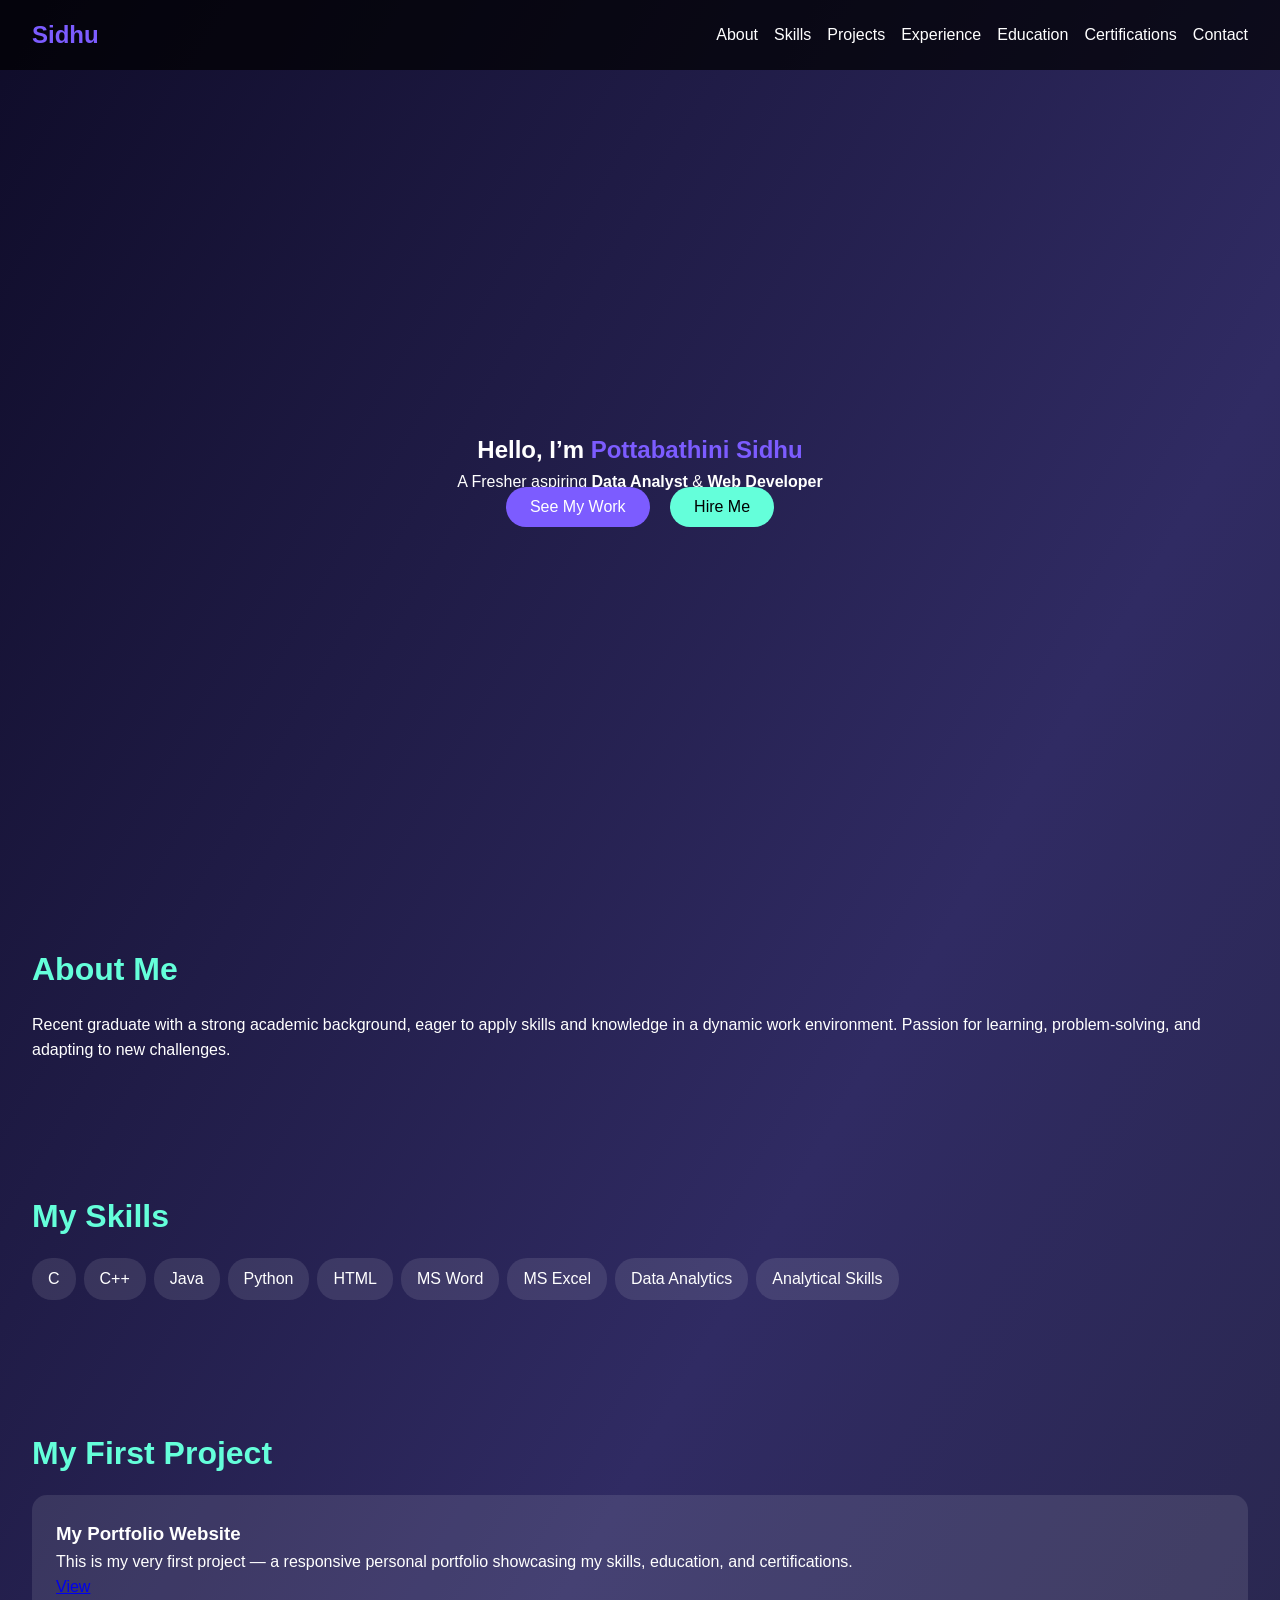
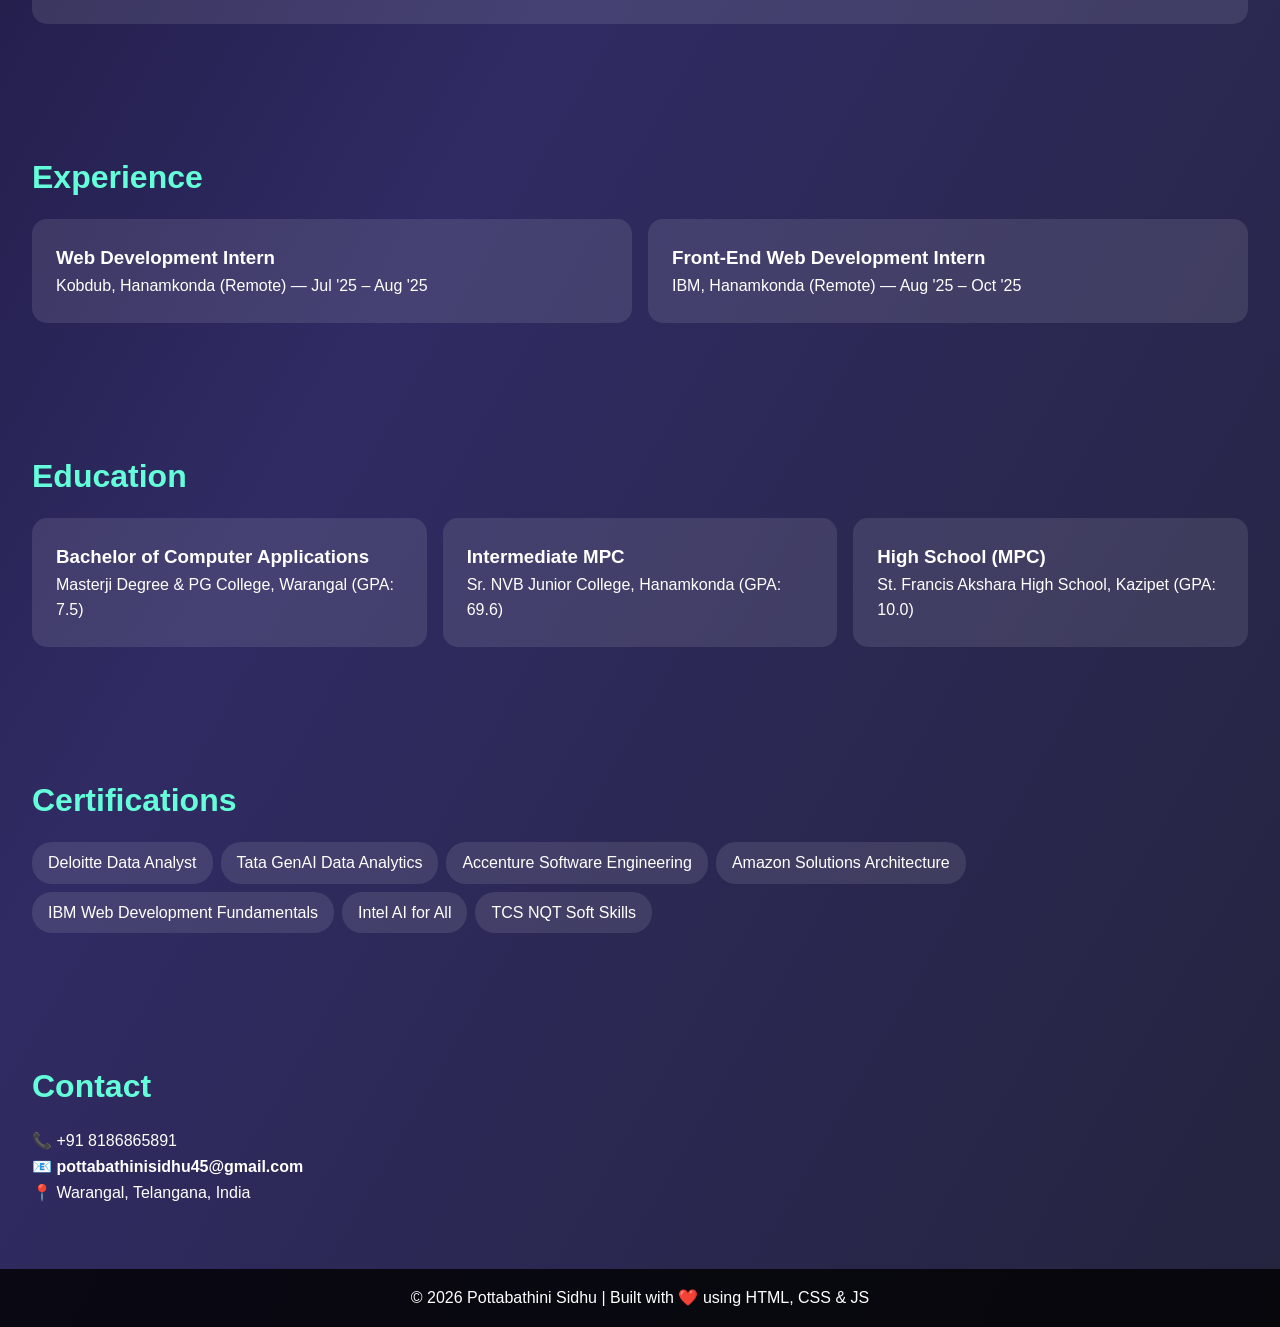
==== index.html @ 478edde8 "Add files via upload" ====
<!DOCTYPE html>
<html lang="en">
<head>
  <meta charset="UTF-8" />
  <meta name="viewport" content="width=device-width, initial-scale=1.0" />
  <title>Pottabathini Sidhu | Portfolio</title>
  <link rel="stylesheet" href="styles.css" />
</head>
<body>
  <!-- Navbar -->
  <nav class="navbar">
    <div class="logo">Sidhu</div>
    <button id="menuToggle">☰</button>
    <ul class="nav-links">
      <li><a href="#about">About</a></li>
      <li><a href="#skills">Skills</a></li>
      <li><a href="#projects">Projects</a></li>
      <li><a href="#experience">Experience</a></li>
      <li><a href="#education">Education</a></li>
      <li><a href="#certifications">Certifications</a></li>
      <li><a href="#contact">Contact</a></li>
    </ul>
  </nav>

  <!-- Hero -->
  <section class="hero reveal">
    <h1>Hello, I’m <span>Pottabathini Sidhu</span></h1>
    <p>A Fresher aspiring <b>Data Analyst</b> & <b>Web Developer</b></p>
    <div class="buttons">
      <a href="#projects" class="btn">See My Work</a>
      <a href="#contact" class="btn secondary">Hire Me</a>
    </div>
  </section>

  <!-- About -->
  <section id="about" class="reveal">
    <h2>About Me</h2>
    <p>
      Recent graduate with a strong academic background, eager to apply skills
      and knowledge in a dynamic work environment. Passion for learning,
      problem-solving, and adapting to new challenges.
    </p>
  </section>

  <!-- Skills -->
  <section id="skills" class="reveal">
    <h2>My Skills</h2>
    <ul class="skills-list" id="skillsList"></ul>
  </section>

  <!-- Projects -->
  <section id="projects" class="reveal">
    <h2>My First Project</h2>
    <div class="projects-grid" id="projectsGrid"></div>
  </section>

  <!-- Experience -->
  <section id="experience" class="reveal">
    <h2>Experience</h2>
    <div class="projects-grid">
      <div class="project-card">
        <h3>Web Development Intern</h3>
        <p>Kobdub, Hanamkonda (Remote) — Jul '25 – Aug '25</p>
      </div>
      <div class="project-card">
        <h3>Front-End Web Development Intern</h3>
        <p>IBM, Hanamkonda (Remote) — Aug '25 – Oct '25</p>
      </div>
    </div>
  </section>

  <!-- Education -->
  <section id="education" class="reveal">
    <h2>Education</h2>
    <div class="projects-grid">
      <div class="project-card">
        <h3>Bachelor of Computer Applications</h3>
        <p>Masterji Degree & PG College, Warangal (GPA: 7.5)</p>
      </div>
      <div class="project-card">
        <h3>Intermediate MPC</h3>
        <p>Sr. NVB Junior College, Hanamkonda (GPA: 69.6)</p>
      </div>
      <div class="project-card">
        <h3>High School (MPC)</h3>
        <p>St. Francis Akshara High School, Kazipet (GPA: 10.0)</p>
      </div>
    </div>
  </section>

  <!-- Certifications -->
  <section id="certifications" class="reveal">
    <h2>Certifications</h2>
    <ul class="skills-list" id="certList"></ul>
  </section>

  <!-- Contact -->
  <section id="contact" class="reveal">
    <h2>Contact</h2>
    <p>
      📞 +91 8186865891 <br>
      📧 <b>pottabathinisidhu45@gmail.com</b> <br>
      📍 Warangal, Telangana, India
    </p>
  </section>

  <footer>
    <p>© <span id="year"></span> Pottabathini Sidhu | Built with ❤️ using HTML, CSS & JS</p>
  </footer>

  <script src="script.js"></script>
</body>
</html>
---- styles.css ----
/* === Base Styles === */
* {
  margin: 0;
  padding: 0;
  box-sizing: border-box;
}

body {
  font-family: 'Poppins', sans-serif;
  background: #0f0c29;
  background: linear-gradient(120deg, #0f0c29, #302b63, #24243e);
  color: #fff;
  line-height: 1.6;
}

/* Navbar */
.navbar {
  display: flex;
  justify-content: space-between;
  align-items: center;
  padding: 1rem 2rem;
  background: rgba(0, 0, 0, 0.7);
  position: sticky;
  top: 0;
  z-index: 1000;
}

.navbar .logo {
  font-size: 1.5rem;
  font-weight: bold;
  color: #7c5cff;
}

.nav-links {
  list-style: none;
  display: flex;
  gap: 1rem;
}

.nav-links li a {
  color: #fff;
  text-decoration: none;
  transition: color 0.3s;
}

.nav-links li a:hover {
  color: #64ffda;
}

#menuToggle {
  display: none;
}

/* Hero */
.hero {
  height: 90vh;
  display: flex;
  flex-direction: column;
  justify-content: center;
  align-items: center;
  text-align: center;
  padding: 2rem;
}

.hero h1 span {
  color: #7c5cff;
}

.buttons .btn {
  background: #7c5cff;
  color: white;
  padding: 0.7rem 1.5rem;
  margin: 0.5rem;
  border-radius: 25px;
  text-decoration: none;
  transition: background 0.3s;
}

.buttons .btn.secondary {
  background: #64ffda;
  color: #000;
}

.buttons .btn:hover {
  background: #5a3fdc;
}

/* Sections */
section {
  padding: 4rem 2rem;
}

h2 {
  margin-bottom: 1rem;
  font-size: 2rem;
  color: #64ffda;
}

/* Skills / Certifications */
.skills-list {
  display: flex;
  flex-wrap: wrap;
  gap: 0.5rem;
}

.skills-list li {
  list-style: none;
  background: rgba(255, 255, 255, 0.1);
  padding: 0.5rem 1rem;
  border-radius: 20px;
}

/* Projects */
.projects-grid {
  display: grid;
  grid-template-columns: repeat(auto-fit, minmax(250px, 1fr));
  gap: 1rem;
}

.project-card {
  background: rgba(255, 255, 255, 0.1);
  padding: 1.5rem;
  border-radius: 15px;
  transition: transform 0.3s;
}

.project-card:hover {
  transform: translateY(-10px);
}

/* Footer */
footer {
  text-align: center;
  padding: 1rem;
  background: rgba(0, 0, 0, 0.8);
}

/* Scroll Animations */
.reveal {
  opacity: 0;
  transform: translateY(40px);
  transition: all 0.8s ease;
}

.reveal.active {
  opacity: 1;
  transform: translateY(0);
}

/* Responsive */
@media (max-width: 768px) {
  .nav-links {
    display: none;
    flex-direction: column;
    background: rgba(0, 0, 0, 0.9);
    position: absolute;
    top: 60px;
    right: 0;
    width: 200px;
    padding: 1rem;
  }

  .nav-links.show {
    display: flex;
  }

  #menuToggle {
    display: block;
    background: none;
    border: none;
    color: #fff;
    font-size: 1.5rem;
  }
}
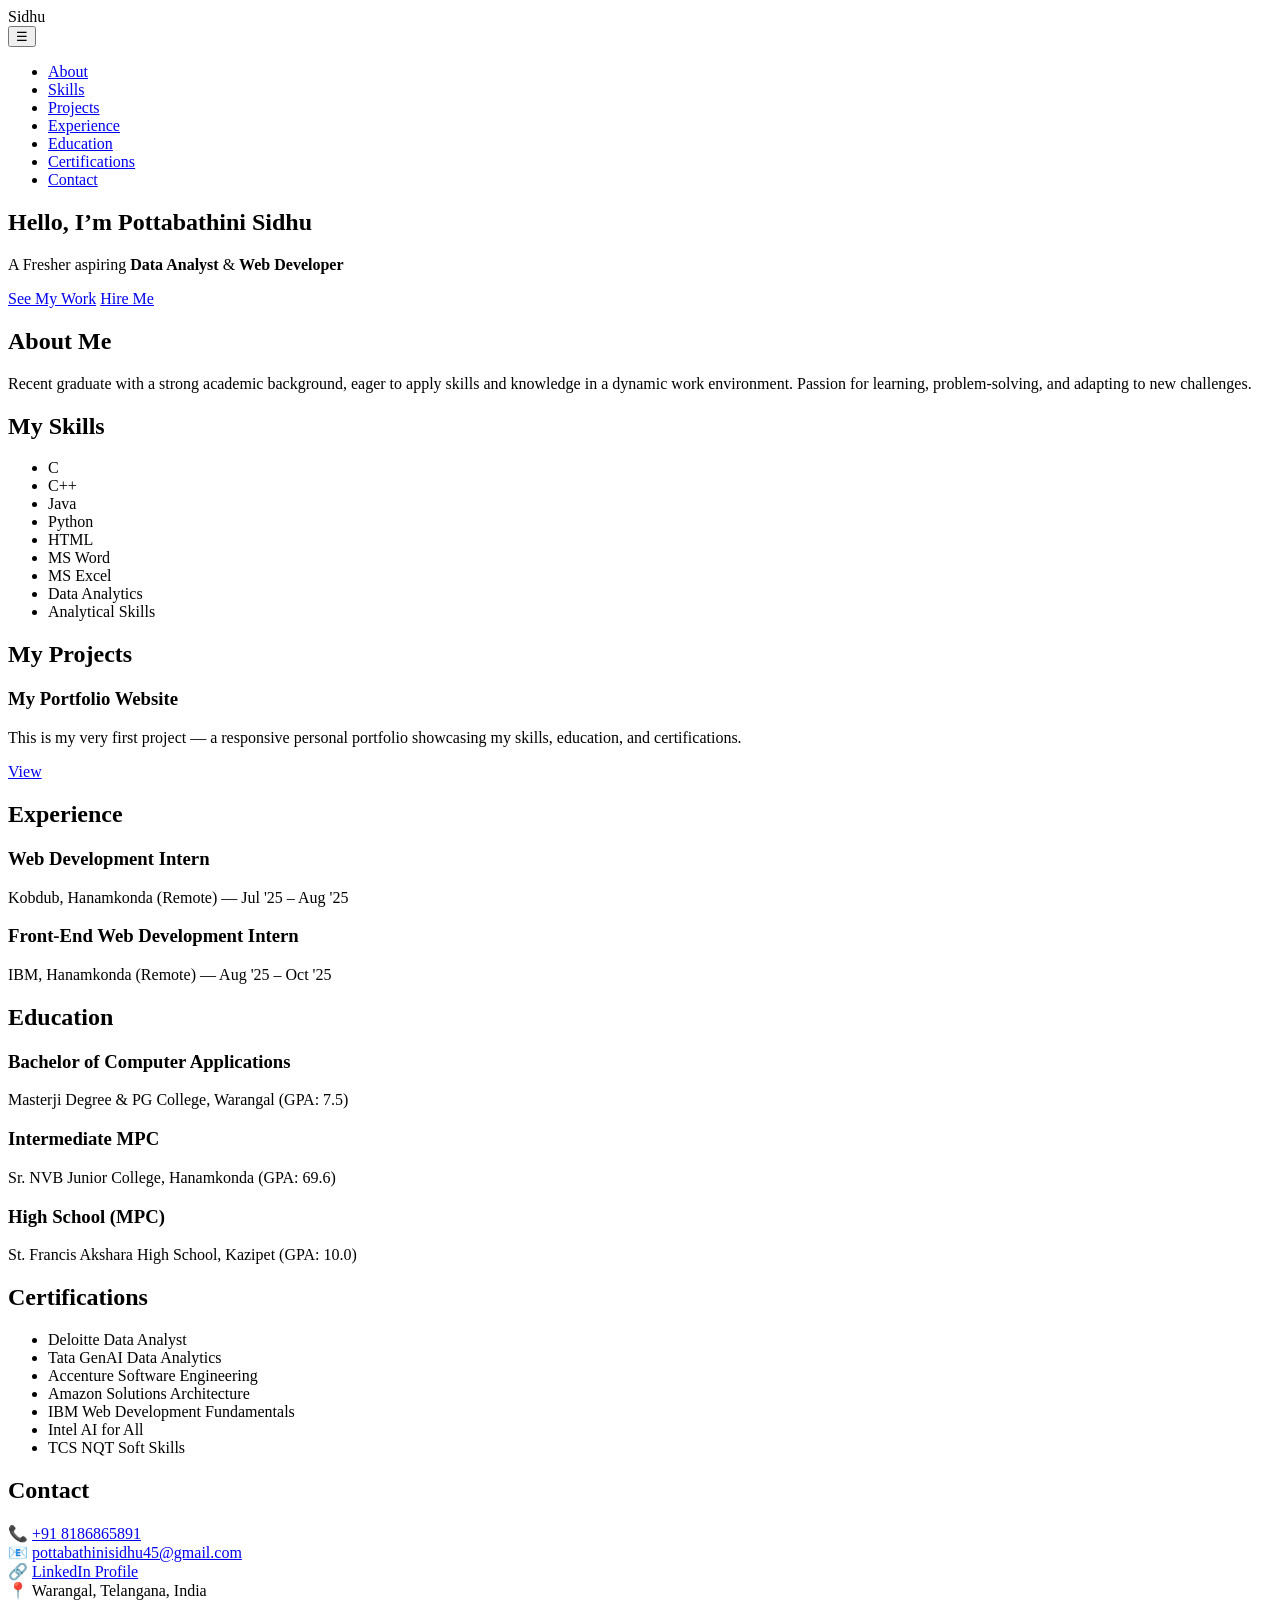
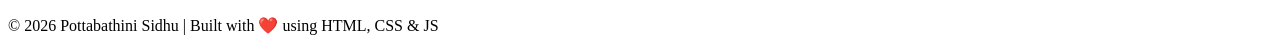
==== commit 33c5e04b: "Rename index (1).html to index.html" ====
--- a/index.html
+++ b/index.html
@@ -7,7 +7,6 @@
   <link rel="stylesheet" href="styles.css" />
 </head>
 <body>
-  <!-- Navbar -->
   <nav class="navbar">
     <div class="logo">Sidhu</div>
     <button id="menuToggle">☰</button>
@@ -22,7 +21,6 @@
     </ul>
   </nav>
 
-  <!-- Hero -->
   <section class="hero reveal">
     <h1>Hello, I’m <span>Pottabathini Sidhu</span></h1>
     <p>A Fresher aspiring <b>Data Analyst</b> & <b>Web Developer</b></p>
@@ -32,29 +30,23 @@
     </div>
   </section>
 
-  <!-- About -->
   <section id="about" class="reveal">
     <h2>About Me</h2>
-    <p>
-      Recent graduate with a strong academic background, eager to apply skills
-      and knowledge in a dynamic work environment. Passion for learning,
-      problem-solving, and adapting to new challenges.
-    </p>
+    <p>Recent graduate with a strong academic background, eager to apply skills
+    and knowledge in a dynamic work environment. Passion for learning,
+    problem-solving, and adapting to new challenges.</p>
   </section>
 
-  <!-- Skills -->
   <section id="skills" class="reveal">
     <h2>My Skills</h2>
     <ul class="skills-list" id="skillsList"></ul>
   </section>
 
-  <!-- Projects -->
   <section id="projects" class="reveal">
-    <h2>My First Project</h2>
+    <h2>My Projects</h2>
     <div class="projects-grid" id="projectsGrid"></div>
   </section>
 
-  <!-- Experience -->
   <section id="experience" class="reveal">
     <h2>Experience</h2>
     <div class="projects-grid">
@@ -69,7 +61,6 @@
     </div>
   </section>
 
-  <!-- Education -->
   <section id="education" class="reveal">
     <h2>Education</h2>
     <div class="projects-grid">
@@ -88,18 +79,17 @@
     </div>
   </section>
 
-  <!-- Certifications -->
   <section id="certifications" class="reveal">
     <h2>Certifications</h2>
     <ul class="skills-list" id="certList"></ul>
   </section>
 
-  <!-- Contact -->
   <section id="contact" class="reveal">
     <h2>Contact</h2>
     <p>
-      📞 +91 8186865891 <br>
-      📧 <b>pottabathinisidhu45@gmail.com</b> <br>
+      📞 <a href="tel:+918186865891" class="contact-link">+91 8186865891</a><br>
+      📧 <a href="mailto:pottabathinisidhu45@gmail.com" class="contact-link">pottabathinisidhu45@gmail.com</a><br>
+      🔗 <a href="https://www.linkedin.com/in/pottabathinisidhu" target="_blank" class="contact-link">LinkedIn Profile</a><br>
       📍 Warangal, Telangana, India
     </p>
   </section>
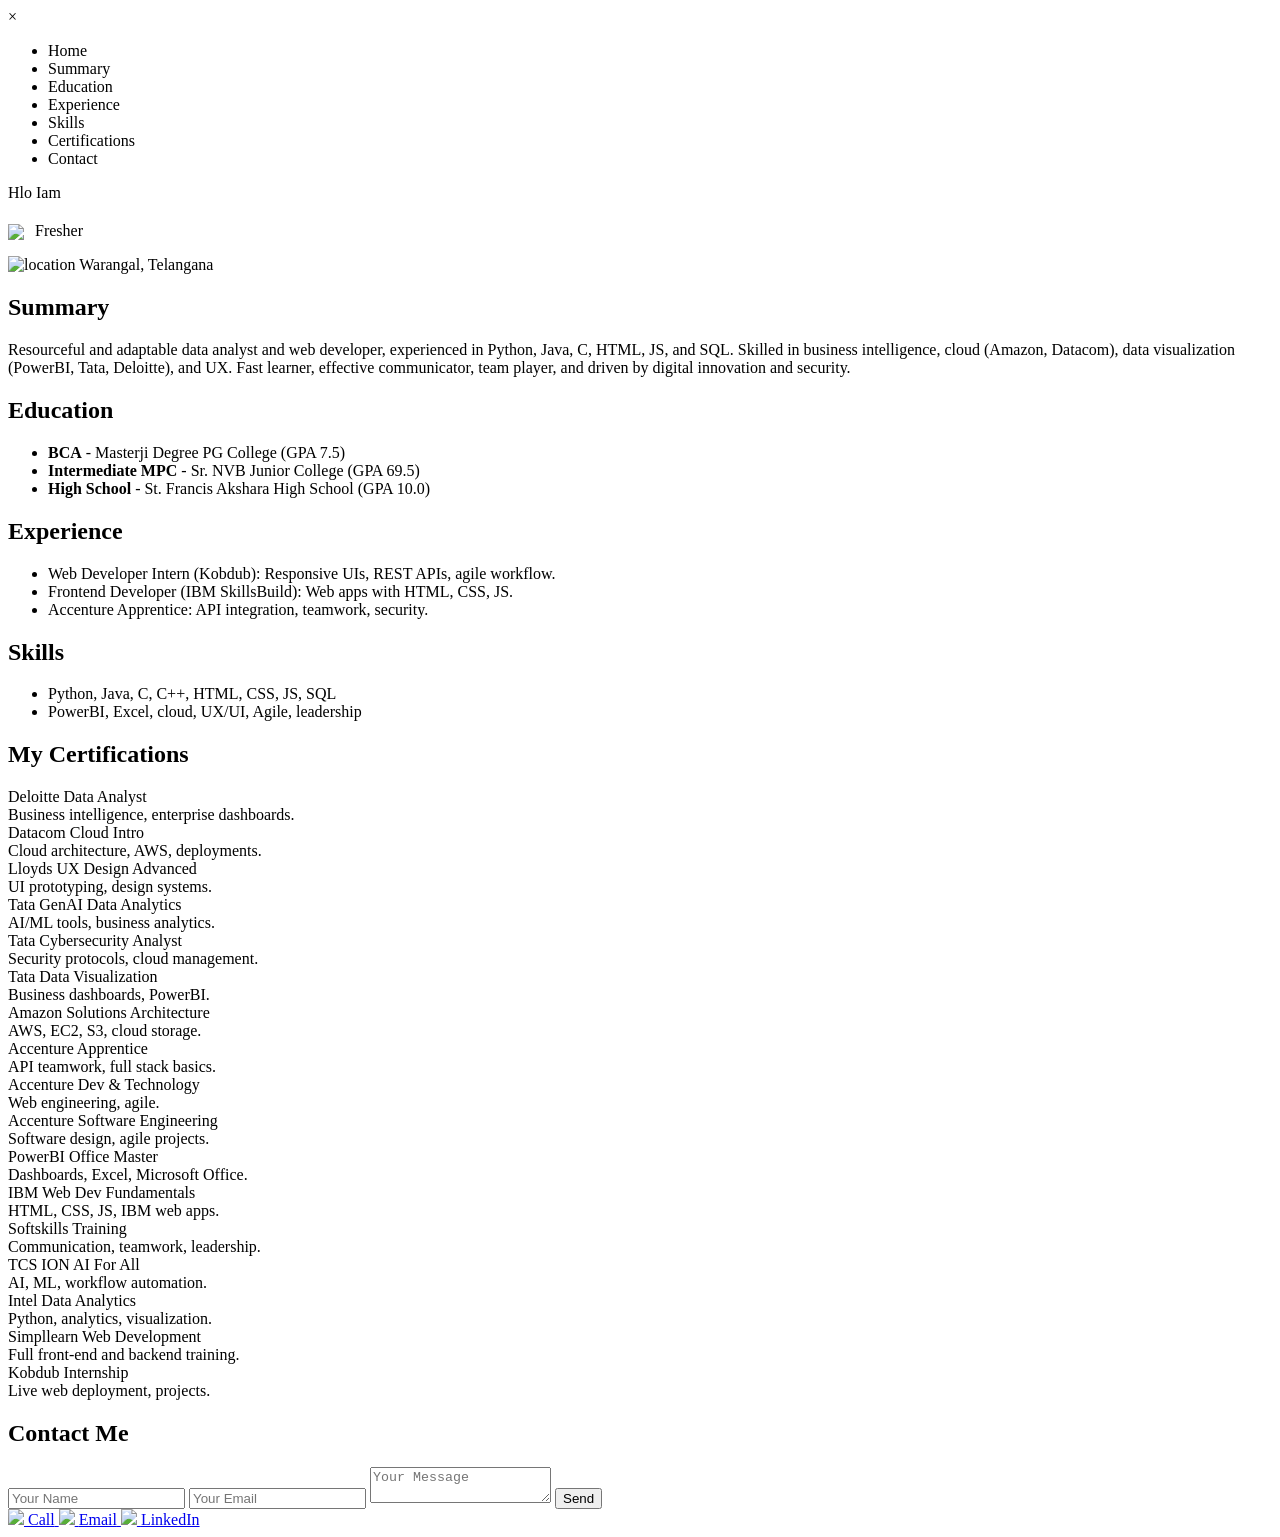
==== commit dab6ac29: "Rename index.html.txt to index.html" ====
--- a/index.html
+++ b/index.html
@@ -1,103 +1,184 @@
 <!DOCTYPE html>
 <html lang="en">
 <head>
-  <meta charset="UTF-8" />
-  <meta name="viewport" content="width=device-width, initial-scale=1.0" />
-  <title>Pottabathini Sidhu | Portfolio</title>
-  <link rel="stylesheet" href="styles.css" />
+<meta charset="UTF-8"/>
+<meta name="viewport" content="width=device-width, initial-scale=1"/>
+<title>Sidhu Pottabathini | Portfolio</title>
+<link rel="stylesheet" href="style.css"/>
+<script src="https://cdn.jsdelivr.net/npm/particles.js"></script>
 </head>
 <body>
-  <nav class="navbar">
-    <div class="logo">Sidhu</div>
-    <button id="menuToggle">☰</button>
-    <ul class="nav-links">
-      <li><a href="#about">About</a></li>
-      <li><a href="#skills">Skills</a></li>
-      <li><a href="#projects">Projects</a></li>
-      <li><a href="#experience">Experience</a></li>
-      <li><a href="#education">Education</a></li>
-      <li><a href="#certifications">Certifications</a></li>
-      <li><a href="#contact">Contact</a></li>
-    </ul>
-  </nav>
+<div id="particles-js"></div>
+<div id="menu-toggle">
+<span></span>
+<span></span>
+<span></span>
+</div>
+<div id="menu-bg"></div>
+<nav id="side-menu" class="hidden">
+<span class="close-menu" onclick="closeMenu()">&times;</span>
+<ul>
+<li onclick="navigateTo('home')">Home</li>
+<li onclick="navigateTo('summary')">Summary</li>
+<li onclick="navigateTo('education')">Education</li>
+<li onclick="navigateTo('experience')">Experience</li>
+<li onclick="navigateTo('skills')">Skills</li>
+<li onclick="navigateTo('certification-section')">Certifications</li>
+<li onclick="navigateTo('contact')">Contact</li>
+</ul>
+</nav>
+<section id="home">
+<div class="hello-title"><span class="gradient-text">Hlo Iam</span></div>
+<h1 id="typing-name"></h1>
+<div class="subtitle">
+<img src="https://cdn-icons-png.flaticon.com/512/3135/3135798.png" width="22"
+style="vertical-align: middle; margin-right:7px;"/>
+<span>Fresher</span>
+</div>
+<p id="location">
+<img src="https://cdn-icons-png.flaticon.com/512/684/684908.png" alt="location"
+width="18"/>
+Warangal, Telangana
+</p>
+</section>
+<section id="summary" class="resume-section">
+<h2 class="big-title">Summary</h2>
 
-  <section class="hero reveal">
-    <h1>Hello, I’m <span>Pottabathini Sidhu</span></h1>
-    <p>A Fresher aspiring <b>Data Analyst</b> & <b>Web Developer</b></p>
-    <div class="buttons">
-      <a href="#projects" class="btn">See My Work</a>
-      <a href="#contact" class="btn secondary">Hire Me</a>
-    </div>
-  </section>
++<p>Resourceful and adaptable data analyst and web developer, experienced in Python,
+Java, C, HTML, JS, and SQL. Skilled in business intelligence, cloud (Amazon, Datacom),
+data visualization (PowerBI, Tata, Deloitte), and UX. Fast learner, effective communicator,
+team player, and driven by digital innovation and security.</p>
+</section>
+<section id="education" class="resume-section">
+<h2 class="big-title">Education</h2>
+<ul>
+<li><strong>BCA</strong> - Masterji Degree PG College (GPA 7.5)</li>
+<li><strong>Intermediate MPC</strong> - Sr. NVB Junior College (GPA 69.5)</li>
+<li><strong>High School</strong> - St. Francis Akshara High School (GPA 10.0)</li>
+</ul>
+</section>
+<section id="experience" class="resume-section">
+<h2 class="big-title">Experience</h2>
+<ul>
+<li>Web Developer Intern (Kobdub): Responsive UIs, REST APIs, agile workflow.</li>
+<li>Frontend Developer (IBM SkillsBuild): Web apps with HTML, CSS, JS.</li>
+<li>Accenture Apprentice: API integration, teamwork, security.</li>
+</ul>
+</section>
+<section id="skills" class="resume-section">
+<h2 class="big-title">Skills</h2>
+<ul>
+<li>Python, Java, C, C++, HTML, CSS, JS, SQL</li>
+<li>PowerBI, Excel, cloud, UX/UI, Agile, leadership</li>
+</ul>
+</section>
+<section id="certification-section">
+<h2 class="big-title">My Certifications</h2>
+<div class="line"></div>
+<div class="certs-zigzag">
+<div class="cert-card align-left"><div class="card-inner">
+<div class="card-front">Deloitte Data Analyst</div>
+<div class="card-back">Business intelligence, enterprise dashboards.</div>
+</div></div>
+<div class="cert-card align-right"><div class="card-inner">
+<div class="card-front">Datacom Cloud Intro</div>
+<div class="card-back">Cloud architecture, AWS, deployments.</div>
+</div></div>
+<div class="cert-card align-left"><div class="card-inner">
+<div class="card-front">Lloyds UX Design Advanced</div>
+<div class="card-back">UI prototyping, design systems.</div>
+</div></div>
+<div class="cert-card align-right"><div class="card-inner">
+<div class="card-front">Tata GenAI Data Analytics</div>
+<div class="card-back">AI/ML tools, business analytics.</div>
 
-  <section id="about" class="reveal">
-    <h2>About Me</h2>
-    <p>Recent graduate with a strong academic background, eager to apply skills
-    and knowledge in a dynamic work environment. Passion for learning,
-    problem-solving, and adapting to new challenges.</p>
-  </section>
++</div></div>
+<div class="cert-card align-left"><div class="card-inner">
+<div class="card-front">Tata Cybersecurity Analyst</div>
+<div class="card-back">Security protocols, cloud management.</div>
+</div></div>
+<div class="cert-card align-right"><div class="card-inner">
+<div class="card-front">Tata Data Visualization</div>
+<div class="card-back">Business dashboards, PowerBI.</div>
+</div></div>
+<div class="cert-card align-left"><div class="card-inner">
+<div class="card-front">Amazon Solutions Architecture</div>
+<div class="card-back">AWS, EC2, S3, cloud storage.</div>
+</div></div>
+<div class="cert-card align-right"><div class="card-inner">
+<div class="card-front">Accenture Apprentice</div>
+<div class="card-back">API teamwork, full stack basics.</div>
+</div></div>
+<div class="cert-card align-left"><div class="card-inner">
+<div class="card-front">Accenture Dev & Technology</div>
+<div class="card-back">Web engineering, agile.</div>
+</div></div>
+<div class="cert-card align-right"><div class="card-inner">
+<div class="card-front">Accenture Software Engineering</div>
+<div class="card-back">Software design, agile projects.</div>
+</div></div>
+<div class="cert-card align-left"><div class="card-inner">
+<div class="card-front">PowerBI Office Master</div>
+<div class="card-back">Dashboards, Excel, Microsoft Office.</div>
+</div></div>
+<div class="cert-card align-right"><div class="card-inner">
+<div class="card-front">IBM Web Dev Fundamentals</div>
+<div class="card-back">HTML, CSS, JS, IBM web apps.</div>
+</div></div>
+<div class="cert-card align-left"><div class="card-inner">
+<div class="card-front">Softskills Training</div>
+<div class="card-back">Communication, teamwork, leadership.</div>
+</div></div>
+<div class="cert-card align-right"><div class="card-inner">
+<div class="card-front">TCS ION AI For All</div>
+<div class="card-back">AI, ML, workflow automation.</div>
+</div></div>
+<div class="cert-card align-left"><div class="card-inner">
+<div class="card-front">Intel Data Analytics</div>
+<div class="card-back">Python, analytics, visualization.</div>
+</div></div>
+<div class="cert-card align-right"><div class="card-inner">
+<div class="card-front">Simpllearn Web Development</div>
+<div class="card-back">Full front-end and backend training.</div>
 
-  <section id="skills" class="reveal">
-    <h2>My Skills</h2>
-    <ul class="skills-list" id="skillsList"></ul>
-  </section>
-
-  <section id="projects" class="reveal">
-    <h2>My Projects</h2>
-    <div class="projects-grid" id="projectsGrid"></div>
-  </section>
-
-  <section id="experience" class="reveal">
-    <h2>Experience</h2>
-    <div class="projects-grid">
-      <div class="project-card">
-        <h3>Web Development Intern</h3>
-        <p>Kobdub, Hanamkonda (Remote) — Jul '25 – Aug '25</p>
-      </div>
-      <div class="project-card">
-        <h3>Front-End Web Development Intern</h3>
-        <p>IBM, Hanamkonda (Remote) — Aug '25 – Oct '25</p>
-      </div>
-    </div>
-  </section>
-
-  <section id="education" class="reveal">
-    <h2>Education</h2>
-    <div class="projects-grid">
-      <div class="project-card">
-        <h3>Bachelor of Computer Applications</h3>
-        <p>Masterji Degree & PG College, Warangal (GPA: 7.5)</p>
-      </div>
-      <div class="project-card">
-        <h3>Intermediate MPC</h3>
-        <p>Sr. NVB Junior College, Hanamkonda (GPA: 69.6)</p>
-      </div>
-      <div class="project-card">
-        <h3>High School (MPC)</h3>
-        <p>St. Francis Akshara High School, Kazipet (GPA: 10.0)</p>
-      </div>
-    </div>
-  </section>
-
-  <section id="certifications" class="reveal">
-    <h2>Certifications</h2>
-    <ul class="skills-list" id="certList"></ul>
-  </section>
-
-  <section id="contact" class="reveal">
-    <h2>Contact</h2>
-    <p>
-      📞 <a href="tel:+918186865891" class="contact-link">+91 8186865891</a><br>
-      📧 <a href="mailto:pottabathinisidhu45@gmail.com" class="contact-link">pottabathinisidhu45@gmail.com</a><br>
-      🔗 <a href="https://www.linkedin.com/in/pottabathinisidhu" target="_blank" class="contact-link">LinkedIn Profile</a><br>
-      📍 Warangal, Telangana, India
-    </p>
-  </section>
-
-  <footer>
-    <p>© <span id="year"></span> Pottabathini Sidhu | Built with ❤️ using HTML, CSS & JS</p>
-  </footer>
-
-  <script src="script.js"></script>
++</div></div>
+<div class="cert-card align-left"><div class="card-inner">
+<div class="card-front">Kobdub Internship</div>
+<div class="card-back">Live web deployment, projects.</div>
+</div></div>
+</div>
+</section>
+<section id="contact">
+<h2 class="big-title">Contact Me</h2>
+<form action="https://formspree.io/f/your-form-id" method="POST" class="contact-form">
+<input type="text" name="name" placeholder="Your Name" required />
+<input type="email" name="email" placeholder="Your Email" required />
+<textarea name="message" placeholder="Your Message" required></textarea>
+<button type="submit">Send</button>
+</form>
+<div class="contact-links">
+<a href="tel:+918186865891" target="_blank" class="contact-icon translucent">
+<img src="https://cdn-icons-png.flaticon.com/512/724/724664.png" width="40"/>
+<span>Call</span>
+</a>
+<a href="mailto:pottabathinisidhu45@gmail.com" target="_blank" class="contact-icon
+translucent">
+<img src="https://cdn-icons-png.flaticon.com/512/732/732200.png" width="40"/>
+<span>Email</span>
+</a>
+<a href="https://www.linkedin.com/in/sidhu-pottabathini-b1a746338" target="_blank"
+class="contact-icon translucent">
+<img src="https://cdn-icons-png.flaticon.com/512/174/174857.png" width="40"/>
+<span>LinkedIn</span>
+</a>
+</div>
+</section>
+<script src="script.js"></script>
 </body>
 </html>
+
++
